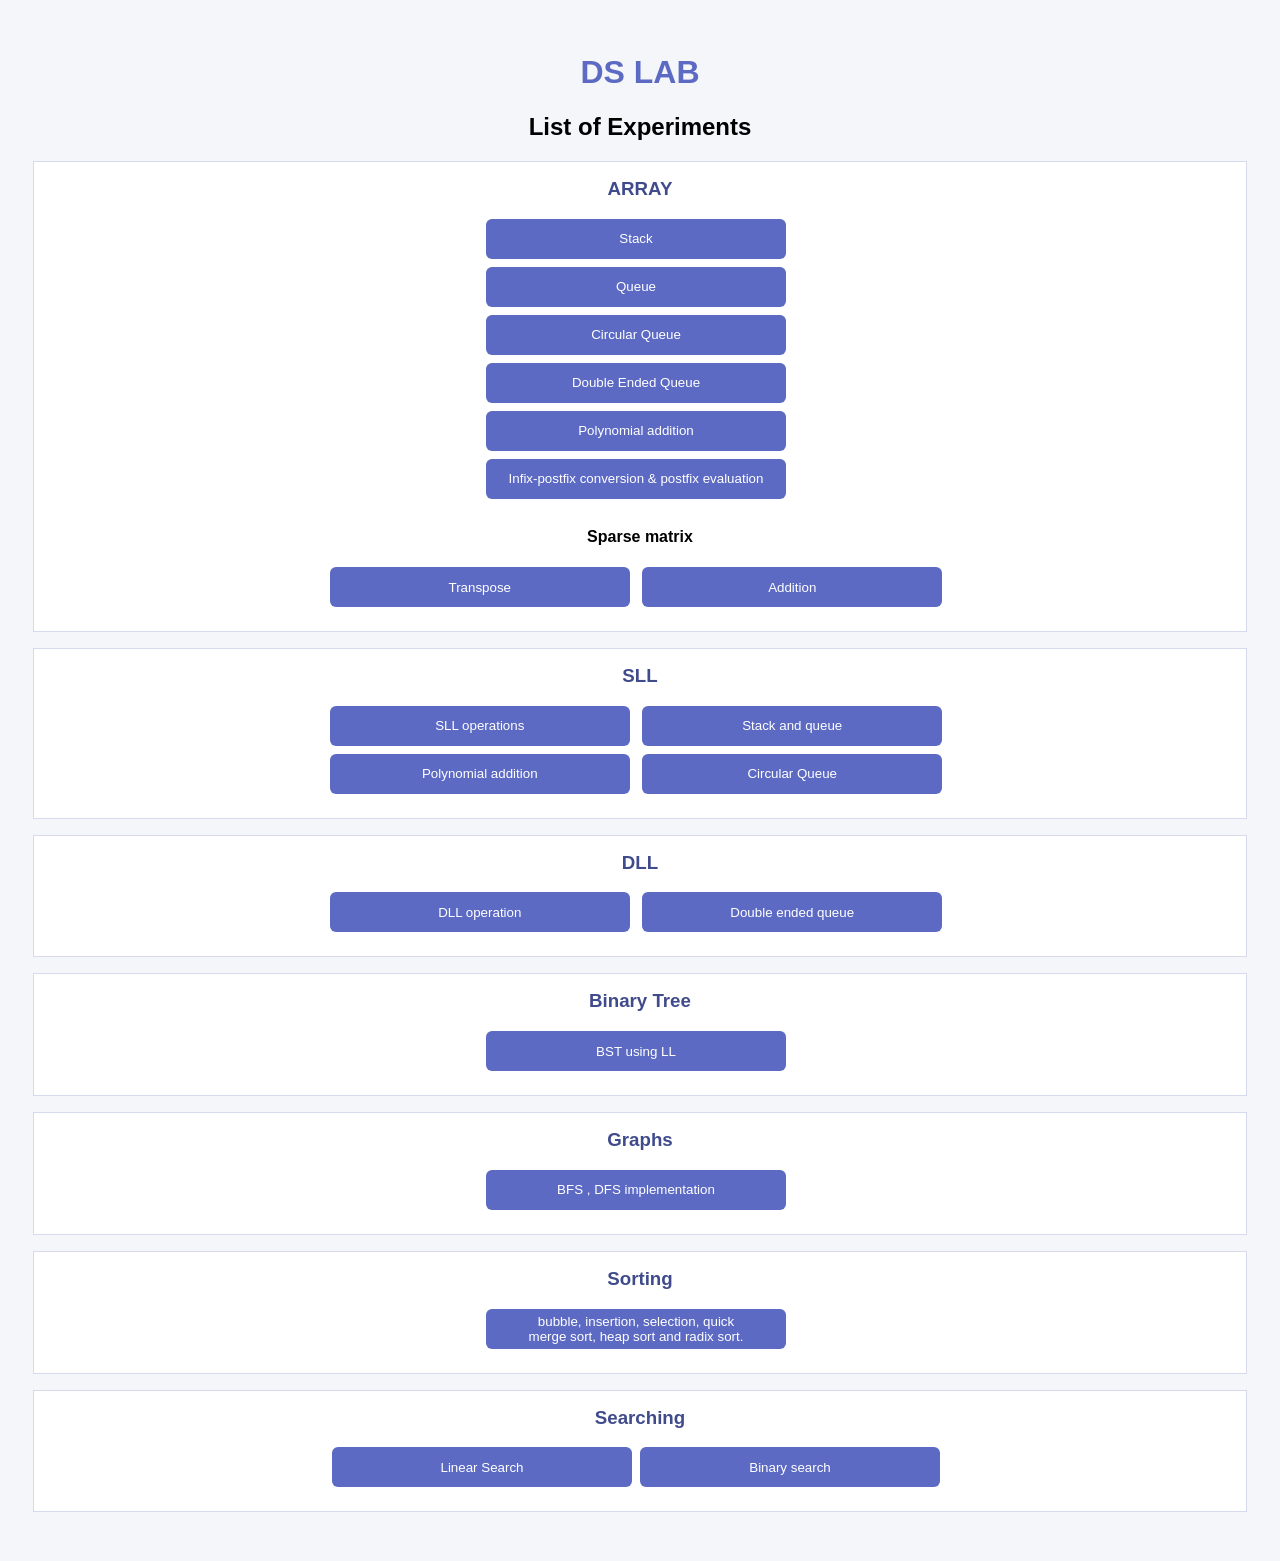
==== lab/dslab.html @ 93092f53 "added 2nd yr and 3rd year labs" ====
<!DOCTYPE html>
<html>
  <head>
    <meta charset="UTF-8">
    <meta name="viewport" content="width=device-width, initial-scale=1.0">
    <title>DS LAB!</title>
    <link rel="stylesheet" href="dslab.css" />
  </head>
  <body align=center>
      <center><h1 class="title">DS LAB</h1></center>
      <h2>List of Experiments</h2>
      <section>
        <center><h3>ARRAY</h3></center>
        <button onclick="window.location.href='https://onecompiler.com/c/4586ptkqw'">Stack</button><br>
        <button onclick="window.location.href='https://onecompiler.com/c/4586tx5n2'">Queue</button><br>
        <button onclick="window.location.href='https://onecompiler.com/c/4587nrr32'">Circular Queue</button><br>
        <button onclick="window.location.href='https://onecompiler.com/c/4587nvxq7'">Double Ended Queue</button><br>
        <button onclick="window.location.href='https://onecompiler.com/c/454kp8wnr'">Polynomial addition</button><br>
        <button onclick="window.location.href='https://onecompiler.com/c/4587j64nm'">Infix-postfix conversion &amp; postfix evaluation</button><br>
        <center><h4>Sparse matrix</h4></center>
        <button onclick="window.location.href='https://onecompiler.com/c/454m34q53'">Transpose</button>
        <button onclick="window.location.href='https://onecompiler.com/c/454m34q53'">Addition</button><br>
        
      </section>
      <section>
        <center><h3>SLL</h3></center>
        <button onclick="window.location.href='https://onecompiler.com/c/4598wun2m'">SLL operations</button>
        <button onclick="window.location.href='https://onecompiler.com/c/4598wy7yn'">Stack and queue</button><br>
        <button onclick="window.location.href='https://onecompiler.com/c/4598x35ay'">Polynomial addition</button>
        <button onclick="window.location.href='https://onecompiler.com/c/4598xjvcx'">Circular Queue</button><br>
      </section>
      <section>
        <center><h3>DLL</h3></center>
        <button onclick="window.location.href='https://onecompiler.com/c/4598xzw6h'">DLL operation</button>
        <button onclick="window.location.href='https://onecompiler.com/c/4598y43ex'">Double ended queue</button><br>
      </section>
      <section>
        <center><h3>Binary Tree</h3></center>
        <button onclick="window.location.href='https://onecompiler.com/c/4587p72jn'">BST using LL</button><br>
      </section>
      <section>
        <center><h3>Graphs</h3></center>
        <button onclick="window.location.href='https://onecompiler.com/c/4587mybz3'">BFS , DFS implementation</button><br>
      </section>
      <section>
        <center><h3>Sorting</h3></center>
        <button onclick="window.location.href='https://onecompiler.com/c/45884h7te'">bubble, insertion, selection, quick<br> merge sort, heap sort and radix sort.</button><br>
      </section>
      <section>
        <center><h3>Searching</h3></center>
        <button onclick="window.location.href='https://onecompiler.com/c/4587n6wny'">Linear Search</button><button onclick="window.location.href='https://onecompiler.com/c/4587nfh5e'">Binary search</button><br>
      </section>
  </body>
</html>
---- lab/dslab.css ----
body {
  padding: 25px;
  font-family: Arial, sans-serif;
  background: #f5f6fa;
}

.title {
  color: #5C6AC4;
}

section {
  margin: 16px 0;
  padding: 16px 20px;
  border: 1px solid #d7daea;
  background: #fff;
}

section h3 {
  margin-top: 0;
  color: #404b8c;
}

button {
  height: 40px;
  width: 300px;
  padding: 0 16px;
  background-color: #5C6AC4;
  color: #fff;
  border: none;
  border-radius: 6px;
  margin: 0 8px 8px 0;
  font: Times New Roman;
  cursor: pointer;
}
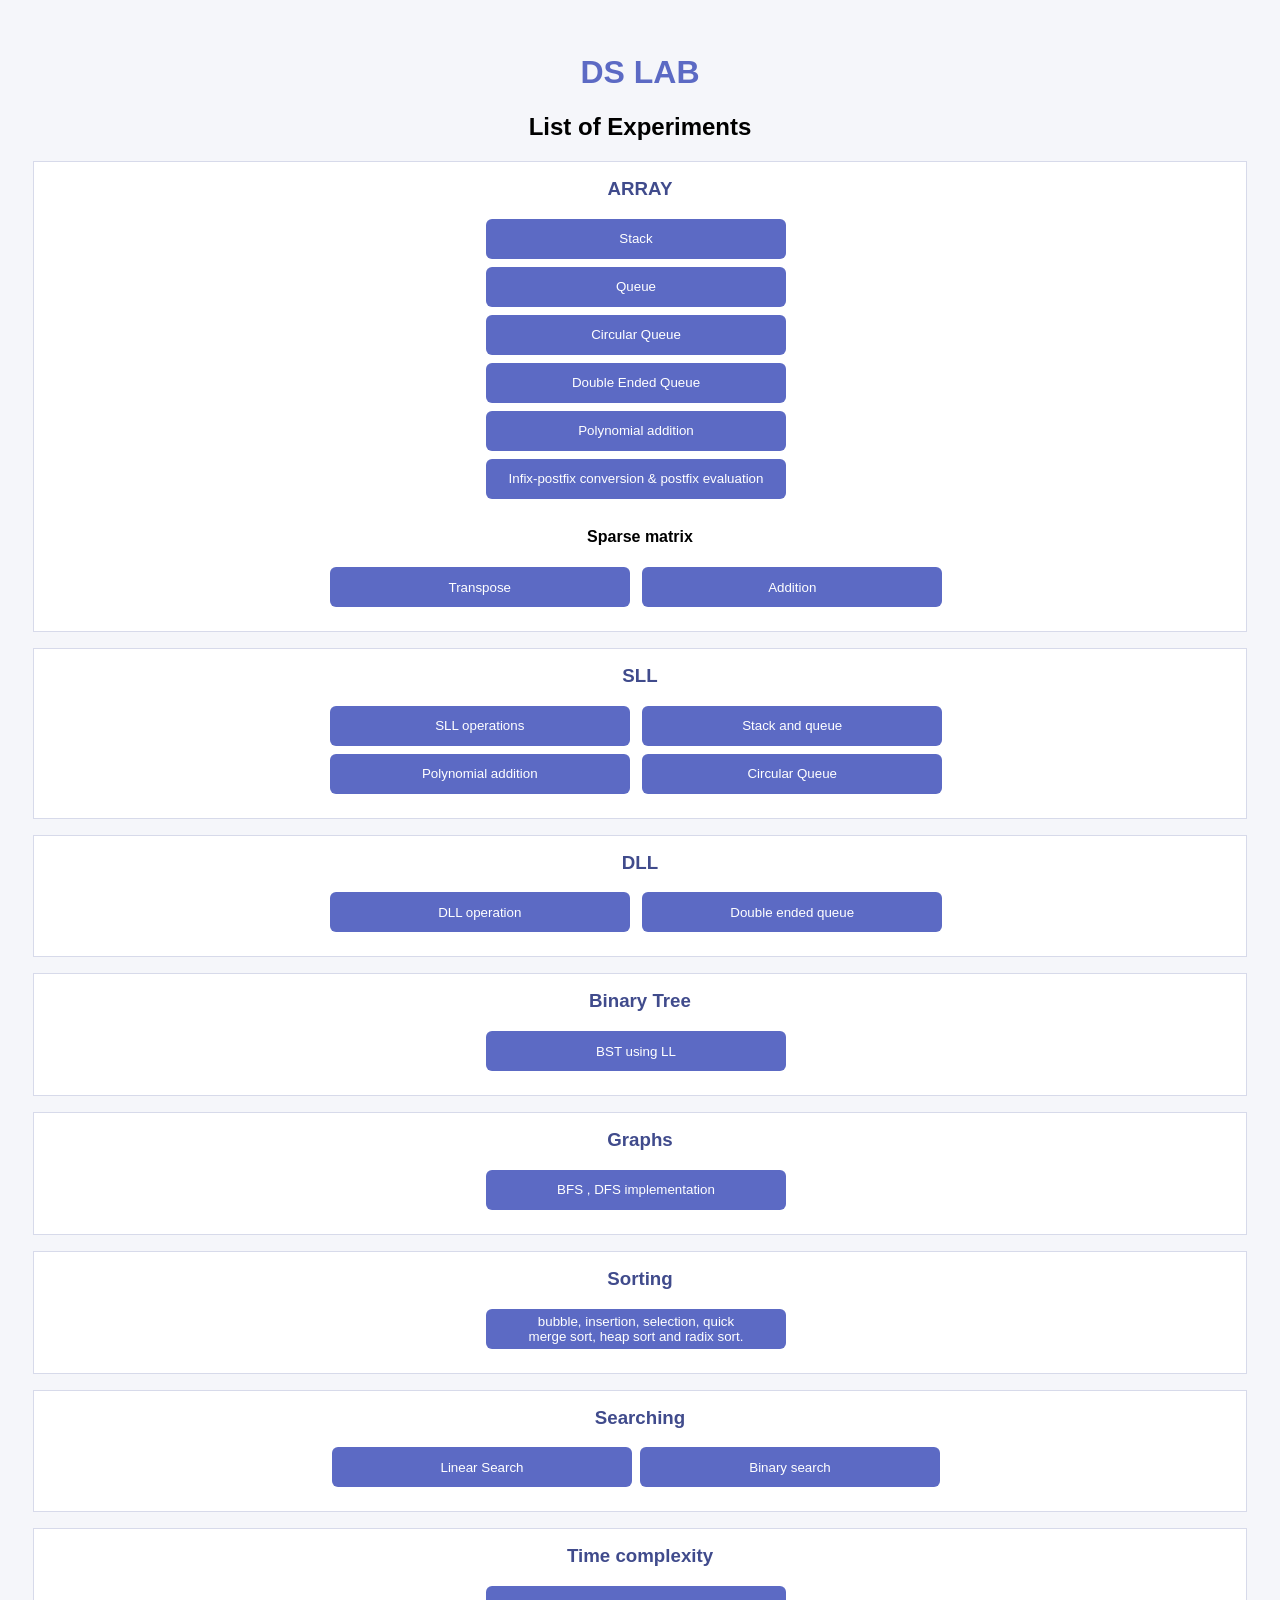
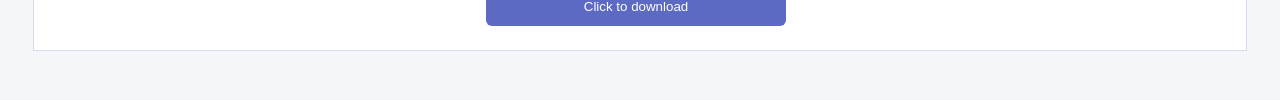
==== commit 89be0724: "added timecomplexity pdf" ====
--- a/lab/dslab.html
+++ b/lab/dslab.html
@@ -50,5 +50,10 @@
         <center><h3>Searching</h3></center>
         <button onclick="window.location.href='https://onecompiler.com/c/4587n6wny'">Linear Search</button><button onclick="window.location.href='https://onecompiler.com/c/4587nfh5e'">Binary search</button><br>
       </section>
+      <section>
+        <center><h3>Time complexity</h3></center>
+	<a href="../assets/s3/dslab/Timecomplexity.pdf" target="_blank">
+        <button>Click to download</button></a><br>
+      </section>
   </body>
 </html>
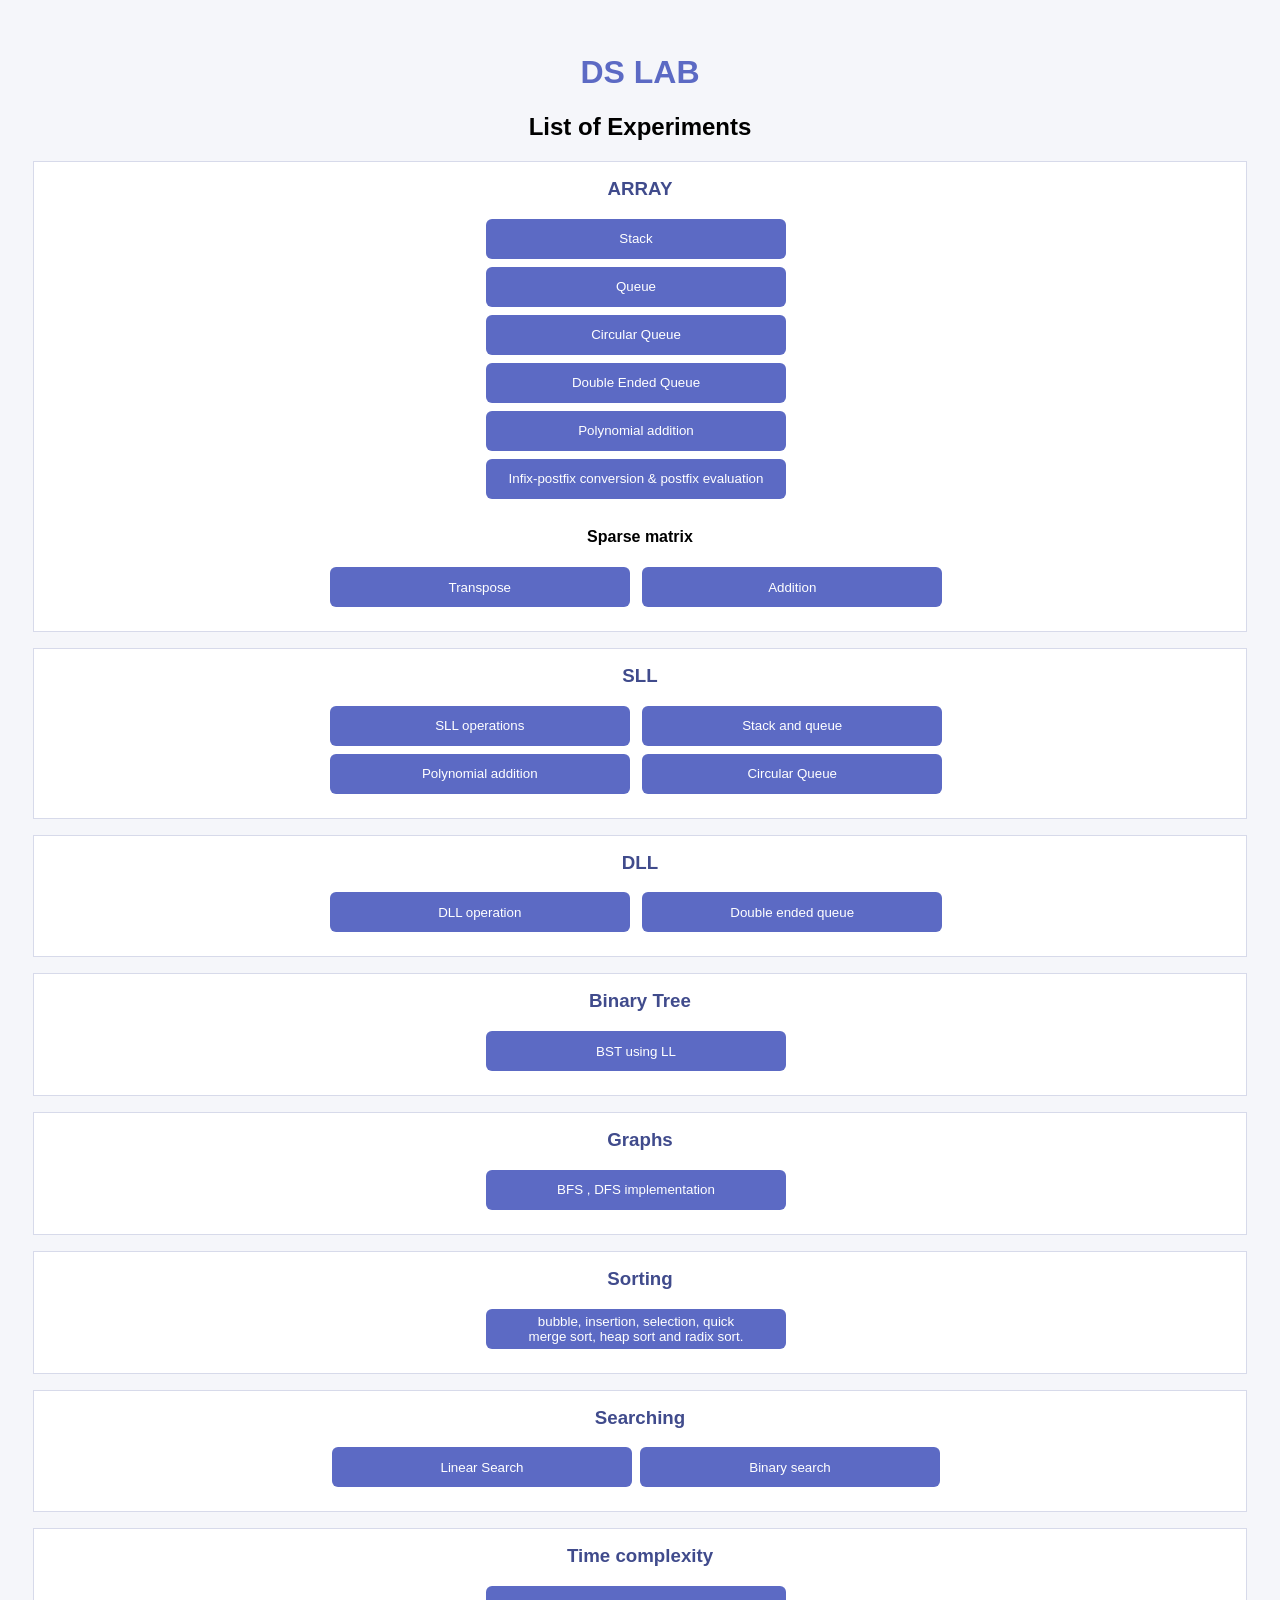
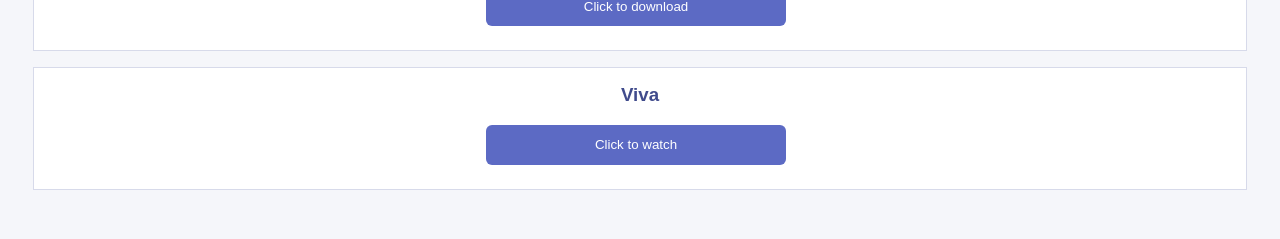
==== commit 1ee1ea59: "s3 last update" ====
--- a/lab/dslab.html
+++ b/lab/dslab.html
@@ -52,8 +52,13 @@
       </section>
       <section>
         <center><h3>Time complexity</h3></center>
-	<a href="../assets/s3/dslab/Timecomplexity.pdf" target="_blank">
+	<a href="../assets/s3/ds lab/Timecomplexity.pdf" target="_blank">
         <button>Click to download</button></a><br>
+      </section>
+	<section>
+        <center><h3>Viva</h3></center>
+	<a href="../assets/s3/ds lab/Viva.pdf" target="_blank">
+        <button>Click to watch</button></a><br>
       </section>
   </body>
 </html>
